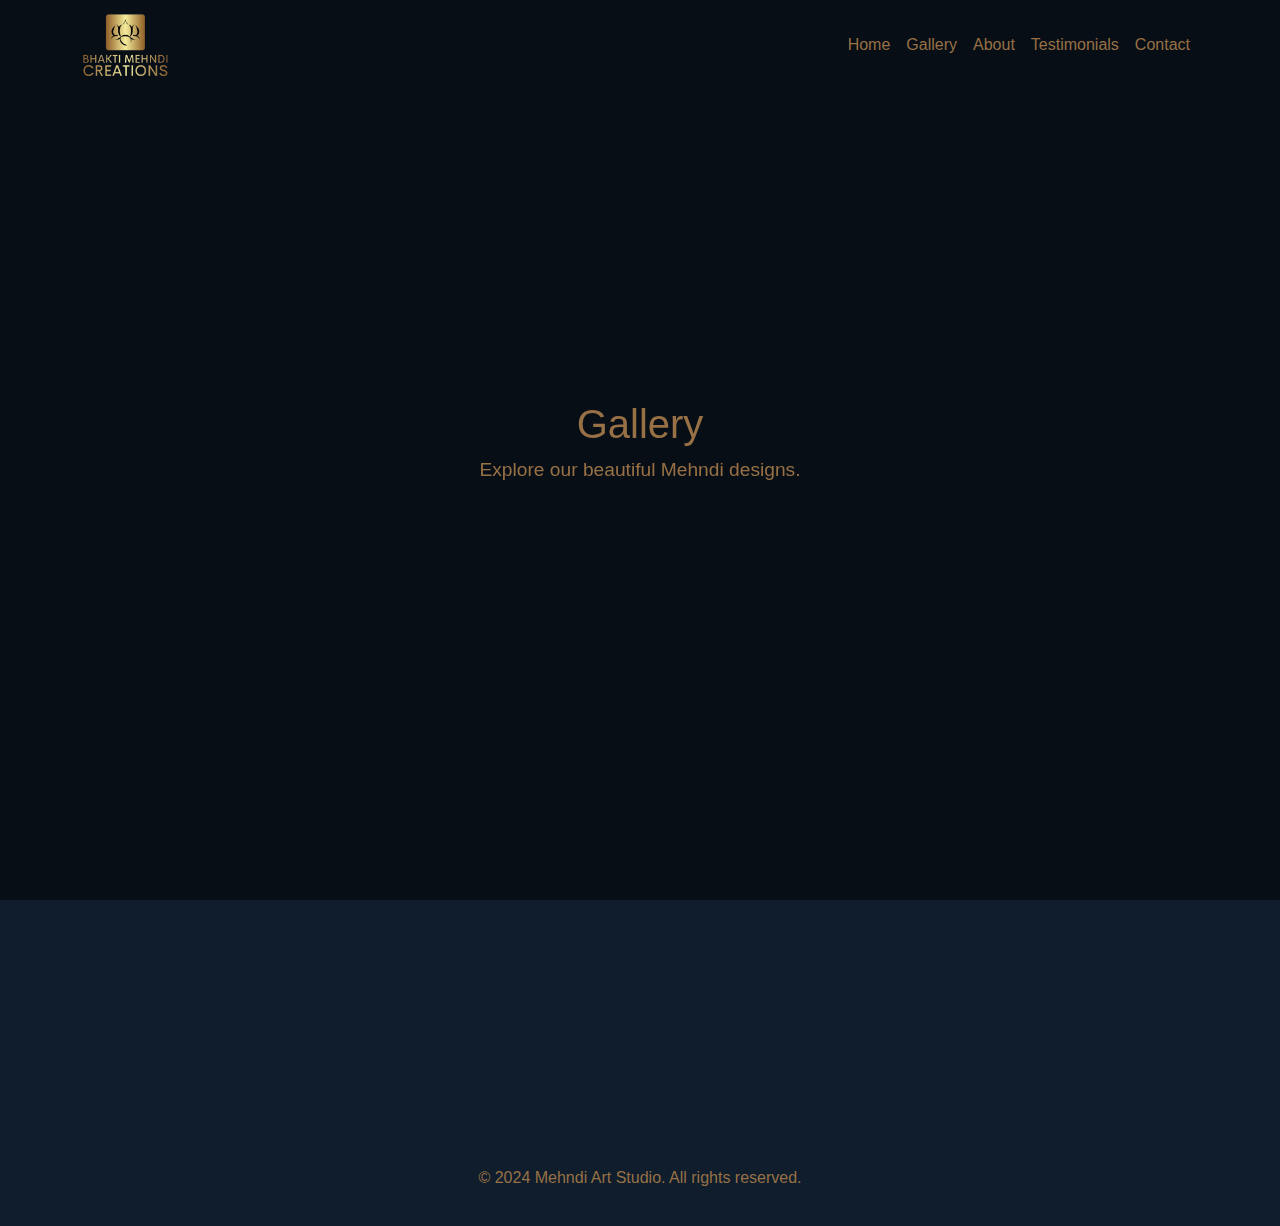
==== gallery.html @ 4a7531b5 "initial commits" ====
<!DOCTYPE html>
<html lang="en">
  <head>
    <meta charset="UTF-8" />
    <meta name="viewport" content="width=device-width, initial-scale=1.0" />
    <title>Mehndi Art Studio</title>
    <!-- Bootstrap CSS -->
    <link
      href="https://cdn.jsdelivr.net/npm/bootstrap@5.3.0-alpha1/dist/css/bootstrap.min.css"
      rel="stylesheet"
    />
    <!-- AOS CSS -->
    <link
      href="https://cdn.jsdelivr.net/npm/aos@2.3.4/dist/aos.css"
      rel="stylesheet"
    />
    <!-- Custom CSS -->
    <link rel="stylesheet" href="./css/style.css" />
  </head>
  <body>
    <!-- Navigation -->
    <nav class="navbar navbar-expand-lg navbar-light">
      <div class="container">
        <a class="navbar-brand" href="#">
          <img
            src="./image/newlogo_in_png-removebg-preview.png"
            width="15%"
            height="12%"
          />
        </a>
        <button
          class="navbar-toggler"
          type="button"
          data-bs-toggle="collapse"
          data-bs-target="#navbarNav"
          aria-controls="navbarNav"
          aria-expanded="false"
          aria-label="Toggle navigation"
        >
          <span class="navbar-toggler-icon"></span>
        </button>
        <div class="collapse navbar-collapse" id="navbarNav">
          <ul class="navbar-nav ms-auto">
            <li class="nav-item">
              <a class="nav-link" href="./index.html">Home</a>
            </li>
            <li class="nav-item">
              <a class="nav-link" href="./gallery.html">Gallery</a>
            </li>
            <li class="nav-item">
              <a class="nav-link" href="#about">About</a>
            </li>
            <li class="nav-item">
              <a class="nav-link" href="#testimonials">Testimonials</a>
            </li>
            <li class="nav-item">
              <a class="nav-link" href="#contact">Contact</a>
            </li>
          </ul>
        </div>
      </div>
    </nav>

    <!-- Hero Section -->
    <div class="hero">
      <div class="hero-content" data-aos="fade-up">
        <h1>Gallery</h1>
        <p>Explore our beautiful Mehndi designs.</p>
      </div>
    </div>

    <!-- Gallery Section -->
    <section id="gallery" class="py-5">
      <div class="container">
        <h2 class="text-center mb-4" data-aos="fade-up">Gallery</h2>
        <div class="row">
          <div
            class="col-lg-4 col-md-6"
            data-aos="fade-up"
            data-aos-delay="100"
          >
            <img
              src="https://via.placeholder.com/400x300?text=Mehndi+Design+1"
              class="gallery-img"
              alt="Gallery Image 1"
            />
          </div>
          <div
            class="col-lg-4 col-md-6"
            data-aos="fade-up"
            data-aos-delay="200"
          >
            <img
              src="https://via.placeholder.com/400x300?text=Mehndi+Design+2"
              class="gallery-img"
              alt="Gallery Image 2"
            />
          </div>
          <div
            class="col-lg-4 col-md-6"
            data-aos="fade-up"
            data-aos-delay="300"
          >
            <img
              src="https://via.placeholder.com/400x300?text=Mehndi+Design+3"
              class="gallery-img"
              alt="Gallery Image 3"
            />
          </div>
          <div
            class="col-lg-4 col-md-6"
            data-aos="fade-up"
            data-aos-delay="400"
          >
            <img
              src="https://via.placeholder.com/400x300?text=Mehndi+Design+4"
              class="gallery-img"
              alt="Gallery Image 4"
            />
          </div>
          <div
            class="col-lg-4 col-md-6"
            data-aos="fade-up"
            data-aos-delay="500"
          >
            <img
              src="https://via.placeholder.com/400x300?text=Mehndi+Design+5"
              class="gallery-img"
              alt="Gallery Image 5"
            />
          </div>
          <div
            class="col-lg-4 col-md-6"
            data-aos="fade-up"
            data-aos-delay="600"
          >
            <img
              src="https://via.placeholder.com/400x300?text=Mehndi+Design+6"
              class="gallery-img"
              alt="Gallery Image 6"
            />
          </div>
        </div>
      </div>
    </section>

    <footer class="text-center">
      <p>&copy; 2024 Mehndi Art Studio. All rights reserved.</p>
    </footer>

    <!-- Bootstrap JS -->
    <script src="https://cdn.jsdelivr.net/npm/bootstrap@5.3.0-alpha1/dist/js/bootstrap.bundle.min.js"></script>
    <!-- AOS JS -->
    <script src="https://cdn.jsdelivr.net/npm/aos@2.3.4/dist/aos.js"></script>
    <script>
      // Function to set active class on the correct nav link
      function setActiveNavLink() {
        // Get the current URL path and hash
        const currentPath = window.location.pathname;
        const currentHash = window.location.hash;

        // Get all navbar links
        const navLinks = document.querySelectorAll(".navbar-nav .nav-link");

        // Loop through each link and add 'active' class if href matches the current path or hash
        navLinks.forEach((link) => {
          const linkPath = link.getAttribute("href").split("#")[0];
          const linkHash = link.getAttribute("href").split("#")[1] || "";

          if (
            linkPath === currentPath &&
            (currentHash === "" || `#${linkHash}` === currentHash)
          ) {
            link.classList.add("active");
          } else {
            link.classList.remove("active");
          }
        });
      }

      // Call the function to set the active nav link
      setActiveNavLink();

      // Add event listener to update active nav link on hash change
      window.addEventListener("hashchange", setActiveNavLink);
    </script>

    <script>
      AOS.init();
    </script>
  </body>
</html>
---- css/style.css ----
:root {
  --background-color: #101d2d;
  --primary-color: #977145;
  --highlight-color: #f0a500;
  --overlay-color: rgba(16, 29, 45, 0.5);
  --hero-overlay-color: rgba(0, 0, 0, 0.5);
}

body {
  background-color: var(--background-color);
  color: var(--primary-color);
  font-family: "Poppins", sans-serif;
}

.navbar {
  background-color: transparent !important;
  position: absolute;
  width: 100%;
  z-index: 10;
}

.navbar-brand {
  font-weight: bold;
  color: var(--primary-color);
}

.navbar-nav .nav-link {
  color: var(--primary-color);
}

.navbar-light .navbar-toggler {
  color: var(--primary-color);
  border-color: var(--primary-color);
}

.jumbotron {
  background: url("../image/hero1.jpg") no-repeat center center;
  background-size: cover;
  height: 100vh;
  display: flex;
  flex-direction: column;
  justify-content: center;
  align-items: center;
  text-align: center;
  color: var(--primary-color);
  position: relative;
}

.jumbotron h1,
.jumbotron p {
  color: #cf842d;
  text-shadow: #cf842d 0.04em 0.04em 0.06em;
  z-index: 2;
}

.jumbotron::before {
  content: "";
  position: absolute;
  top: 0;
  left: 0;
  width: 100%;
  height: 100%;
  background: var(--overlay-color);
  z-index: 1;
}

.gallery-img {
  width: 100%;
  height: auto;
  border-radius: 8px;
  margin-bottom: 20px;
}

.gallery-img:hover {
  transform: scale(1.05);
  transition: transform 0.3s ease;
}

.card {
  border: none;
  background-color: var(--background-color);
}

.card-title {
  color: var(--primary-color);
  font-size: 1.5rem;
  font-weight: bold;
}

.card-text {
  color: var(--primary-color);
}

footer {
  background-color: var(--background-color);
  color: var(--primary-color);
  padding: 20px 0;
}

.btn-primary {
  background-color: var(--primary-color);
  border-color: var(--primary-color);
  color: var(--background-color);
}

.btn-primary:hover {
  background-color: var(--background-color);
  border: 2px solid var(--primary-color);
  color: var(--primary-color);
  box-shadow: 3px 3px 8px var(--primary-color);
}

.form-control::placeholder {
  color: var(--primary-color);
  opacity: 1;
}

section {
  padding: 50px 0;
}

.navbar-nav .nav-link.active,
.navbar-nav .nav-link:hover {
  color: var(--highlight-color) !important;
  text-decoration: underline;
}

.hero {
  background: url("https://via.placeholder.com/1200x400") no-repeat center
    center;
  background-size: cover;
  height: 100vh;
  display: flex;
  align-items: center;
  justify-content: center;
  position: relative;
  text-align: center;
}

.hero::before {
  content: "";
  position: absolute;
  top: 0;
  left: 0;
  width: 100%;
  height: 100%;
  background: var(--hero-overlay-color);
  z-index: 1;
}

.hero-content {
  z-index: 2;
  color: var(--primary-color);
}

.hero h1 {
  font-size: 2.5rem;
  color: var(--primary-color);
}

.hero p {
  font-size: 1.2rem;
  color: var(--primary-color);
}

/* new prompt for gpt 
index.html:-
<!DOCTYPE html>
<html lang="en">
  <head>
    <meta charset="UTF-8" />
    <meta name="viewport" content="width=device-width, initial-scale=1.0" />
    <title>Mehndi Art Studio</title>
    <!-- Bootstrap CSS -->
    <link
      href="https://cdn.jsdelivr.net/npm/bootstrap@5.3.0-alpha1/dist/css/bootstrap.min.css"
      rel="stylesheet"
    />
    <!-- AOS CSS -->
    <link
      href="https://cdn.jsdelivr.net/npm/aos@2.3.4/dist/aos.css"
      rel="stylesheet"
    />
    <!-- Custom CSS -->
    <link rel="stylesheet" href="./css/style.css" />

    <!-- Font Awesome -->
    <link rel="stylesheet" href="css/font.css" />
  </head>
  <body>
    <!-- Navigation -->
    <nav class="navbar navbar-expand-lg navbar-light">
      <div class="container">
        <a class="navbar-brand" href="#">
          <img
            src="./image/newlogo_in_png-removebg-preview.png"
            width="15%"
            height="12%"
          />
        </a>
        <button
          class="navbar-toggler"
          type="button"
          data-bs-toggle="collapse"
          data-bs-target="#navbarNav"
          aria-controls="navbarNav"
          aria-expanded="false"
          aria-label="Toggle navigation"
        >
          <span class="navbar-toggler-icon"></span>
        </button>
        <div class="collapse navbar-collapse" id="navbarNav">
          <ul class="navbar-nav ms-auto">
            <li class="nav-item">
              <a class="nav-link" href="./index.html">Home</a>
            </li>
            <li class="nav-item">
              <a class="nav-link" href="./gallery.html">Gallery</a>
            </li>
            <li class="nav-item">
              <a class="nav-link" href="#about">About</a>
            </li>
            <li class="nav-item">
              <a class="nav-link" href="#testimonials">Testimonials</a>
            </li>
            <li class="nav-item">
              <a class="nav-link" href="#contact">Contact</a>
            </li>
          </ul>
        </div>
      </div>
    </nav>

    <!-- Jumbotron -->
    <div class="jumbotron text-center" data-aos="fade-up">
      <h1>Welcome to Mehndi's Creation World</h1>
      <p>Experience the elegance and beauty of Mehndi artistry</p>
    </div>

    <!-- Gallery Section -->
    <section id="gallery" class="py-5" data-aos="fade-up">
      <div class="container">
        <h2 class="text-center mb-4">Gallery</h2>
        <div class="row">
          <div class="col-lg-4 col-md-6" data-aos="zoom-in">
            <div class="card">
              <img
                src="https://via.placeholder.com/400x300?text=Mehndi+Design+1"
                class="card-img-top gallery-img"
                alt="Gallery Image 1"
              />
              <div class="card-body">
                <h5 class="card-title">Design 1</h5>
                <p class="card-text">Beautiful Mehndi design for hands.</p>
              </div>
            </div>
          </div>
          <div class="col-lg-4 col-md-6" data-aos="zoom-in">
            <div class="card">
              <img
                src="https://via.placeholder.com/400x300?text=Mehndi+Design+2"
                class="card-img-top gallery-img"
                alt="Gallery Image 2"
              />
              <div class="card-body">
                <h5 class="card-title">Design 2</h5>
                <p class="card-text">Intricate Mehndi design for feet.</p>
              </div>
            </div>
          </div>
          <div class="col-lg-4 col-md-6" data-aos="zoom-in">
            <div class="card">
              <img
                src="https://via.placeholder.com/400x300?text=Mehndi+Design+3"
                class="card-img-top gallery-img"
                alt="Gallery Image 3"
              />
              <div class="card-body">
                <h5 class="card-title">Design 3</h5>
                <p class="card-text">
                  Exquisite Mehndi design for special occasions.
                </p>
              </div>
            </div>
          </div>
        </div>
        <div class="text-center mt-4">
          <a href="gallery.html" class="btn btn-primary">View Full Gallery</a>
        </div>
      </div>
    </section>

    <!-- About Section -->
    <section id="about" class="py-5" data-aos="fade-up">
      <div class="container">
        <h2 class="text-center mb-4">About Us</h2>
        <div class="row">
          <div class="col-lg-6" data-aos="fade-right">
            <p>
              Mehndi Art Studio is dedicated to providing you with the most
              beautiful and intricate Mehndi designs for your special occasions.
              Our skilled artists specialize in traditional and contemporary
              designs that will enhance your natural beauty.
            </p>
          </div>
          <div class="col-lg-6" data-aos="fade-left">
            <img
              src="https://via.placeholder.com/500x350"
              class="img-fluid rounded"
              alt="About Image"
            />
          </div>
        </div>
      </div>
    </section>

    <!-- Testimonials Section -->
    <section id="testimonials" class="py-5" data-aos="fade-up">
      <div class="container">
        <h2 class="text-center mb-4">Testimonials</h2>
        <div class="row">
          <div class="col-lg-4 col-md-6" data-aos="flip-left">
            <div class="card text-center">
              <img
                src="https://via.placeholder.com/150"
                class="card-img-top rounded-circle mx-auto mt-4"
                style="width: 150px; height: 150px"
                alt="Client 1"
              />
              <div class="card-body">
                <h5 class="card-title">Client 1</h5>
                <p class="card-text">
                  "Amazing designs and great service. Highly recommend!"
                </p>
              </div>
            </div>
          </div>
          <div class="col-lg-4 col-md-6" data-aos="flip-left">
            <div class="card text-center">
              <img
                src="https://via.placeholder.com/150"
                class="card-img-top rounded-circle mx-auto mt-4"
                style="width: 150px; height: 150px"
                alt="Client 2"
              />
              <div class="card-body">
                <h5 class="card-title">Client 2</h5>
                <p class="card-text">
                  "Absolutely loved my Mehndi! Highly recommend their services."
                </p>
              </div>
            </div>
          </div>
          <div class="col-lg-4 col-md-6" data-aos="flip-left">
            <div class="card text-center">
              <img
                src="https://via.placeholder.com/150"
                class="card-img-top rounded-circle mx-auto mt-4"
                style="width: 150px; height: 150px"
                alt="Client 3"
              />
              <div class="card-body">
                <h5 class="card-title">Client 3</h5>
                <p class="card-text">
                  "Professional and talented artists. The best Mehndi
                  experience!"
                </p>
              </div>
            </div>
          </div>
        </div>
      </div>
    </section>

    <!-- Contact Section -->
    <section id="contact" class="py-5" data-aos="fade-up">
      <div class="container">
        <h2 class="text-center mb-4">Contact Us</h2>
        <div class="row">
          <div class="col-md-6" data-aos="fade-right">
            <p>
              If you have any questions or inquiries, feel free to reach out to
              us. We're always happy to assist you!
            </p>
            <ul class="list-unstyled">
              <li><strong>Phone:</strong> +1 (123) 456-7890</li>
              <li><strong>Email:</strong> info@mehndiartstudio.com</li>
            </ul>
          </div>
          <div class="col-md-6" data-aos="fade-left">
            <form action="/send-email" method="POST">
              <div class="mb-3">
                <input
                  type="text"
                  class="form-control"
                  name="name"
                  placeholder="Your Name"
                  style="background-color: #101d2d; color: #977145"
                />
              </div>
              <div class="mb-3">
                <input
                  type="email"
                  class="form-control"
                  name="email"
                  placeholder="Your Email"
                  style="background-color: #101d2d; color: #977145"
                />
              </div>
              <div class="mb-3">
                <textarea
                  class="form-control"
                  name="message"
                  rows="5"
                  placeholder="Your Message"
                  style="background-color: #101d2d; color: #977145"
                ></textarea>
              </div>
              <button type="submit" class="btn btn-primary">Submit</button>
            </form>
          </div>
        </div>
      </div>
    </section>

    <footer class="text-center">
      <p>&copy; 2024 Mehndi Art Studio. All rights reserved.</p>
    </footer>

    <!-- Bootstrap JS -->
    <script src="https://cdn.jsdelivr.net/npm/bootstrap@5.3.0-alpha1/dist/js/bootstrap.bundle.min.js"></script>
    <!-- AOS JS -->
    <script src="https://cdn.jsdelivr.net/npm/aos@2.3.4/dist/aos.js"></script>
    <script>
      // Function to set active class on the correct nav link
      function setActiveNavLink() {
        // Get the current URL path and hash
        const currentPath = window.location.pathname;
        const currentHash = window.location.hash;

        // Get all navbar links
        const navLinks = document.querySelectorAll(".navbar-nav .nav-link");

        // Loop through each link and add 'active' class if href matches the current path or hash
        navLinks.forEach((link) => {
          const linkPath = link.getAttribute("href").split("#")[0];
          const linkHash = link.getAttribute("href").split("#")[1] || "";

          if (
            linkPath === currentPath &&
            (currentHash === "" || `#${linkHash}` === currentHash)
          ) {
            link.classList.add("active");
          } else {
            link.classList.remove("active");
          }
        });
      }

      // Call the function to set the active nav link
      setActiveNavLink();

      // Add event listener to update active nav link on hash change
      window.addEventListener("hashchange", setActiveNavLink);
    </script>
    <script>
      AOS.init();
    </script>
  </body>
</html>

gallary.html:-
<!DOCTYPE html>
<html lang="en">
  <head>
    <meta charset="UTF-8" />
    <meta name="viewport" content="width=device-width, initial-scale=1.0" />
    <title>Mehndi Art Studio</title>
    <!-- Bootstrap CSS -->
    <link
      href="https://cdn.jsdelivr.net/npm/bootstrap@5.3.0-alpha1/dist/css/bootstrap.min.css"
      rel="stylesheet"
    />
    <!-- AOS CSS -->
    <link
      href="https://cdn.jsdelivr.net/npm/aos@2.3.4/dist/aos.css"
      rel="stylesheet"
    />
    <!-- Custom CSS -->
    <link rel="stylesheet" href="./css/style.css" />
  </head>
  <body>
    <!-- Navigation -->
    <nav class="navbar navbar-expand-lg navbar-light">
      <div class="container">
        <a class="navbar-brand" href="#">
          <img
            src="./image/newlogo_in_png-removebg-preview.png"
            width="15%"
            height="12%"
          />
        </a>
        <button
          class="navbar-toggler"
          type="button"
          data-bs-toggle="collapse"
          data-bs-target="#navbarNav"
          aria-controls="navbarNav"
          aria-expanded="false"
          aria-label="Toggle navigation"
        >
          <span class="navbar-toggler-icon"></span>
        </button>
        <div class="collapse navbar-collapse" id="navbarNav">
          <ul class="navbar-nav ms-auto">
            <li class="nav-item">
              <a class="nav-link" href="./index.html">Home</a>
            </li>
            <li class="nav-item">
              <a class="nav-link" href="./gallery.html">Gallery</a>
            </li>
            <li class="nav-item">
              <a class="nav-link" href="#about">About</a>
            </li>
            <li class="nav-item">
              <a class="nav-link" href="#testimonials">Testimonials</a>
            </li>
            <li class="nav-item">
              <a class="nav-link" href="#contact">Contact</a>
            </li>
          </ul>
        </div>
      </div>
    </nav>

    <!-- Hero Section -->
    <div class="hero">
      <div class="hero-content" data-aos="fade-up">
        <h1>Gallery</h1>
        <p>Explore our beautiful Mehndi designs.</p>
      </div>
    </div>

    <!-- Gallery Section -->
    <section id="gallery" class="py-5">
      <div class="container">
        <h2 class="text-center mb-4" data-aos="fade-up">Gallery</h2>
        <div class="row">
          <div
            class="col-lg-4 col-md-6"
            data-aos="fade-up"
            data-aos-delay="100"
          >
            <img
              src="https://via.placeholder.com/400x300?text=Mehndi+Design+1"
              class="gallery-img"
              alt="Gallery Image 1"
            />
          </div>
          <div
            class="col-lg-4 col-md-6"
            data-aos="fade-up"
            data-aos-delay="200"
          >
            <img
              src="https://via.placeholder.com/400x300?text=Mehndi+Design+2"
              class="gallery-img"
              alt="Gallery Image 2"
            />
          </div>
          <div
            class="col-lg-4 col-md-6"
            data-aos="fade-up"
            data-aos-delay="300"
          >
            <img
              src="https://via.placeholder.com/400x300?text=Mehndi+Design+3"
              class="gallery-img"
              alt="Gallery Image 3"
            />
          </div>
          <div
            class="col-lg-4 col-md-6"
            data-aos="fade-up"
            data-aos-delay="400"
          >
            <img
              src="https://via.placeholder.com/400x300?text=Mehndi+Design+4"
              class="gallery-img"
              alt="Gallery Image 4"
            />
          </div>
          <div
            class="col-lg-4 col-md-6"
            data-aos="fade-up"
            data-aos-delay="500"
          >
            <img
              src="https://via.placeholder.com/400x300?text=Mehndi+Design+5"
              class="gallery-img"
              alt="Gallery Image 5"
            />
          </div>
          <div
            class="col-lg-4 col-md-6"
            data-aos="fade-up"
            data-aos-delay="600"
          >
            <img
              src="https://via.placeholder.com/400x300?text=Mehndi+Design+6"
              class="gallery-img"
              alt="Gallery Image 6"
            />
          </div>
        </div>
      </div>
    </section>

    <footer class="text-center">
      <p>&copy; 2024 Mehndi Art Studio. All rights reserved.</p>
    </footer>

    <!-- Bootstrap JS -->
    <script src="https://cdn.jsdelivr.net/npm/bootstrap@5.3.0-alpha1/dist/js/bootstrap.bundle.min.js"></script>
    <!-- AOS JS -->
    <script src="https://cdn.jsdelivr.net/npm/aos@2.3.4/dist/aos.js"></script>
    <script>
      // Function to set active class on the correct nav link
      function setActiveNavLink() {
        // Get the current URL path and hash
        const currentPath = window.location.pathname;
        const currentHash = window.location.hash;

        // Get all navbar links
        const navLinks = document.querySelectorAll(".navbar-nav .nav-link");

        // Loop through each link and add 'active' class if href matches the current path or hash
        navLinks.forEach((link) => {
          const linkPath = link.getAttribute("href").split("#")[0];
          const linkHash = link.getAttribute("href").split("#")[1] || "";

          if (
            linkPath === currentPath &&
            (currentHash === "" || `#${linkHash}` === currentHash)
          ) {
            link.classList.add("active");
          } else {
            link.classList.remove("active");
          }
        });
      }

      // Call the function to set the active nav link
      setActiveNavLink();

      // Add event listener to update active nav link on hash change
      window.addEventListener("hashchange", setActiveNavLink);
    </script>

    <script>
      AOS.init();
    </script>
  </body>
</html>

style.css:-
body {
  background-color: #101d2d;
  color: #977145;
  font-family: "Poppins", sans-serif;
}

.navbar {
  background-color: transparent !important;
  position: absolute;
  width: 100%;
  z-index: 10;
}

.navbar-brand {
  font-weight: bold;
  color: #977145;
}

.navbar-nav .nav-link {
  color: #977145;
}

.navbar-light .navbar-toggler {
  color: #977145;
  border-color: #977145;
}

.jumbotron {
  background: url("../image/hero1.jpg") no-repeat center center;
  background-size: cover;
  height: 100vh;
  display: flex;
  flex-direction: column;
  justify-content: center;
  align-items: center;
  text-align: center;
  color: #977145;
  position: relative;
}

.jumbotron h1,
.jumbotron p {
  color: #977145;
  z-index: 2;
}

.jumbotron::before {
  content: "";
  position: absolute;
  top: 0;
  left: 0;
  width: 100%;
  height: 100%;
  background: rgb(16, 29, 45, 0.5);
  z-index: 1;
}

.gallery-img {
  width: 100%;
  height: auto;
  border-radius: 8px;
  margin-bottom: 20px;
}

.gallery-img:hover {
  transform: scale(1.05);
  transition: transform 0.3s ease;
}

.card {
  border: none;
  background-color: #101d2d;
}

.card-title {
  color: #977145;
  font-size: 1.5rem;
  font-weight: bold;
}

.card-text {
  color: #977145;
}

footer {
  background-color: #101d2d;
  color: #977145;
  padding: 20px 0;
}

.btn-primary {
  background-color: #977145;
  border-color: #977145;
  color: #101d2d;
}

.btn-primary:hover {
  background-color: #101d2d;
  border: 2px solid #977145;
  color: #977145;
  box-shadow: 3px 3px 8px #977145;
}

.form-control::placeholder {
  color: #977145;
  opacity: 1;
}

section {
  padding: 50px 0;
}

.navbar-nav .nav-link.active,
.navbar-nav .nav-link:hover {
  color: #f0a500 !important;
  text-decoration: underline;
}

.hero {
  background: url("https://via.placeholder.com/1200x400") no-repeat center
    center;
  background-size: cover;
  height: 100vh;
  display: flex;
  align-items: center;
  justify-content: center;
  position: relative;
  text-align: center;
}

.hero::before {
  content: "";
  position: absolute;
  top: 0;
  left: 0;
  width: 100%;
  height: 100%;
  background: rgba(0, 0, 0, 0.5);
  z-index: 1;
}

.hero-content {
  z-index: 2;
  color: #977145;
}

.hero h1 {
  font-size: 2.5rem;
  color: #977145;
}

.hero p {
  font-size: 1.2rem;
  color: #977145;
}


this is my latest updated code so could you pls make this website proper responsive for all devices because this is not properly responsive.
*/
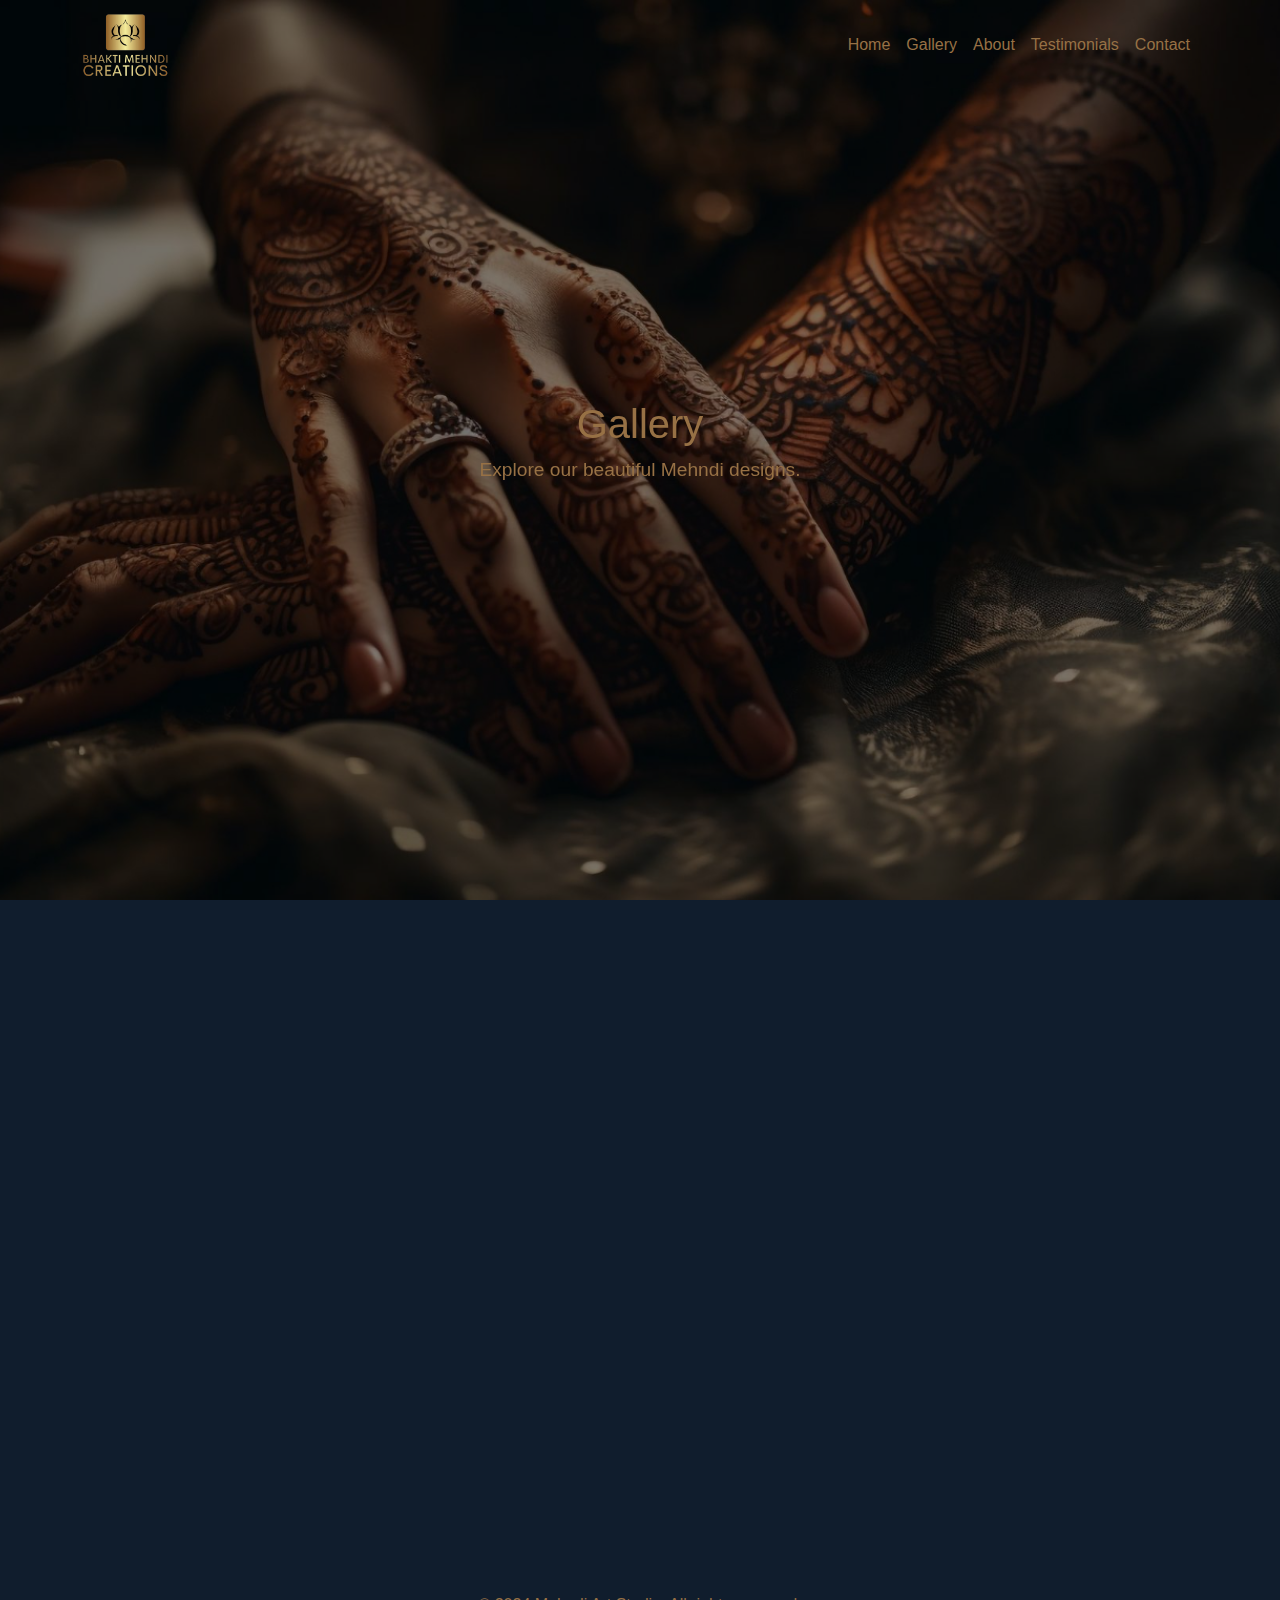
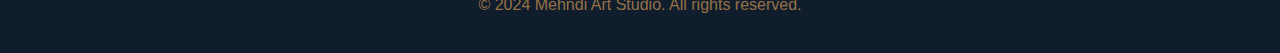
==== commit 77976638: "add dummy images in all section" ====
--- a/gallery.html
+++ b/gallery.html
@@ -80,7 +80,7 @@
             data-aos-delay="100"
           >
             <img
-              src="https://via.placeholder.com/400x300?text=Mehndi+Design+1"
+              src="./image/freepik-export-20240526085024eRuZ.jpeg"
               class="gallery-img"
               alt="Gallery Image 1"
             />
@@ -91,7 +91,7 @@
             data-aos-delay="200"
           >
             <img
-              src="https://via.placeholder.com/400x300?text=Mehndi+Design+2"
+              src="./image/freepik-export-20240526085024eRuZ.jpeg"
               class="gallery-img"
               alt="Gallery Image 2"
             />
@@ -102,7 +102,7 @@
             data-aos-delay="300"
           >
             <img
-              src="https://via.placeholder.com/400x300?text=Mehndi+Design+3"
+              src="./image/freepik-export-20240526085024eRuZ.jpeg"
               class="gallery-img"
               alt="Gallery Image 3"
             />
@@ -113,7 +113,7 @@
             data-aos-delay="400"
           >
             <img
-              src="https://via.placeholder.com/400x300?text=Mehndi+Design+4"
+              src="./image/freepik-export-20240526085024eRuZ.jpeg"
               class="gallery-img"
               alt="Gallery Image 4"
             />
@@ -124,7 +124,7 @@
             data-aos-delay="500"
           >
             <img
-              src="https://via.placeholder.com/400x300?text=Mehndi+Design+5"
+              src="./image/freepik-export-20240526085024eRuZ.jpeg"
               class="gallery-img"
               alt="Gallery Image 5"
             />
@@ -135,7 +135,7 @@
             data-aos-delay="600"
           >
             <img
-              src="https://via.placeholder.com/400x300?text=Mehndi+Design+6"
+              src="./image/freepik-export-20240526085024eRuZ.jpeg"
               class="gallery-img"
               alt="Gallery Image 6"
             />
--- a/css/style.css
+++ b/css/style.css
@@ -126,8 +126,7 @@
 }
 
 .hero {
-  background: url("https://via.placeholder.com/1200x400") no-repeat center
-    center;
+  background: url("../image/hero1.jpg") no-repeat center center;
   background-size: cover;
   height: 100vh;
   display: flex;
